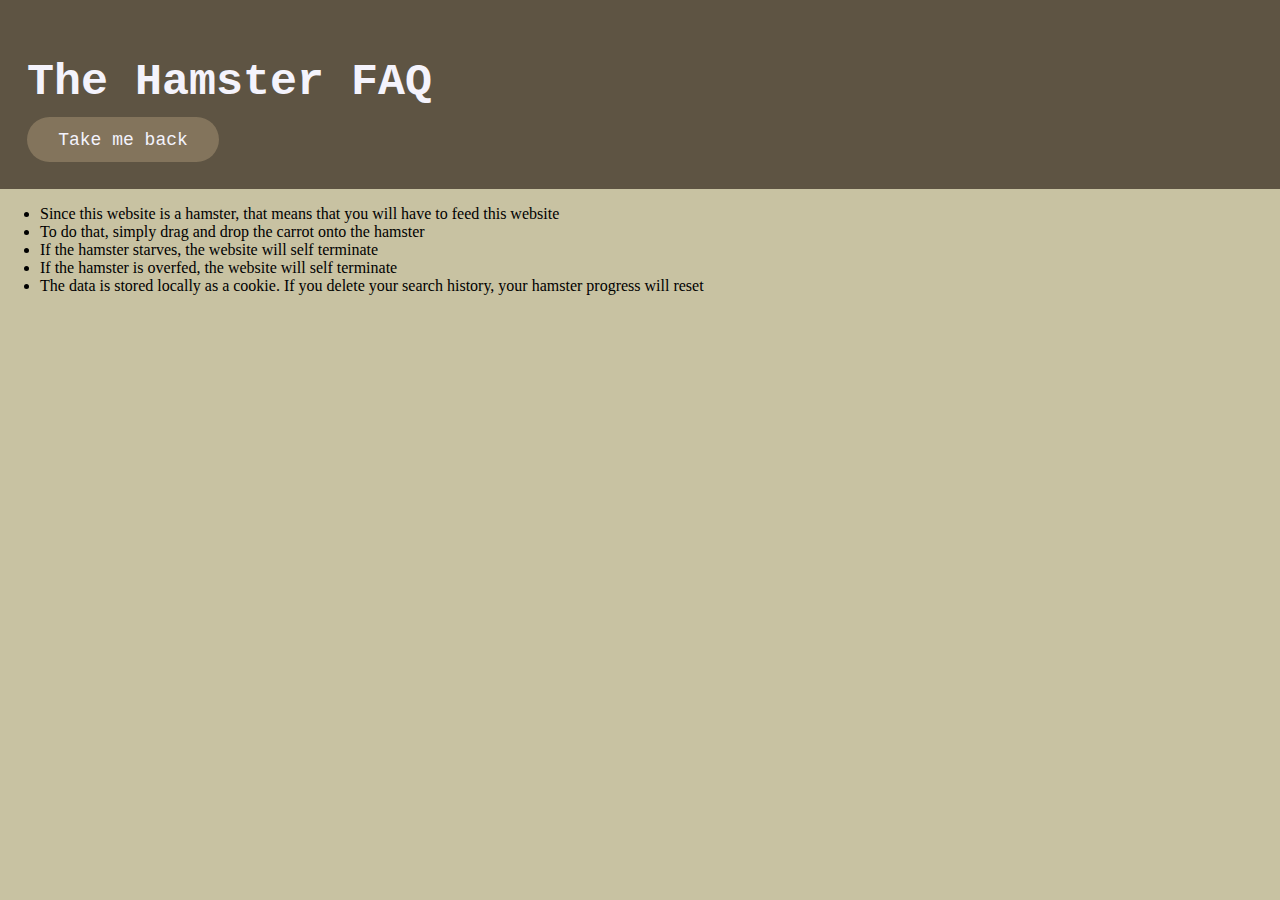
==== what.html @ 2fb76ba3 "Add files via upload" ====
<!DOCTYPE html>
<html>
    <head>
        <title>Wut is This???</title>
        <link rel="stylesheet" href="styles.css">
    </head>
    <body bgcolor="#c8c2a2" id="body">
        <div id="header">
            <div id="header-text-container">
                <h1 id="header-text">The Hamster FAQ</h1>
            </div>
            <button class="header-button" onclick="window.close();">Take me back</button>
        </div>
        <div>
            <ul>
                <li>Since this website is a hamster, that means that you will have to feed this website</li>
                <li>To do that, simply drag and drop the carrot onto the hamster</li>
                <li>If the hamster starves, the website will self terminate</li>
                <li>If the hamster is overfed, the website will self terminate</li>
                <li>The data is stored locally as a cookie. If you delete your search history, your hamster progress will reset</li>
            </ul>
        </div>
    </body>
</html>
---- styles.css ----
body{
    margin: 0px;
    width: 100vw;
    overflow-x: hidden;
    padding: 0px;
    margin: 0px;
}
#header-text{
    font-size: 5vmin;
    font-family: monospace;
    color: #f4f3fc;
}

#header{
    width: 100vw;
    background-color: #5e5443;
    /* position: absolute; */
    left: 0vw;
    top: 0vh;
    padding: 3vmin;
    margin: 0px;
}

.header-button{
    display: inline;
    position: relative;
    color: #f4f3fc;
    background-color: #83745c;
    font-family: monospace;
    height: 5vh;
    width: 15vw;
    font-size: 3vmin;
    margin-right: 3vw;
    font-size: 2vmin;
    text-align: center;
    border: none;
    transition: transform 0.5s;
    border-radius: 25px;
    animation: pop 2s 1;
}

.header-button:hover{
    transform: scale(1.1);
    background-color: #a79477;
}

@keyframes type{
    from{width: 0%;}
    to{width: 100%;}
}

@keyframes pop{
    0%{transform: scale(0);}
    50%{transform: scale(0);}
    100%{transform: scale(1);}
}

@keyframes slide-in-right{
    from{
        transform: translateX(-100vw);
    }
    to{
        transform: translateX(0vw);
    }
}

@keyframes slide-in-left{
    from{
        transform: translateX(100vw);
    }
    to{
        transform: translateX(0vw);
    }
}

#header-text-container{
    height: 10vh;
    animation: type 5s 1 linear;
    overflow: hidden;
    white-space: nowrap;
}

#instructions, #hamster{
    width: 80vw;
    padding: 3vmin;
    position: relative;
    left: calc(10vw - 3vmin);
    margin-top: 3vh;
    border-radius: 25px;
    background-color: #5e5443;
    color: #f4f3fc;
    font-family: monospace;

}
#instructions{
    height: 10vh;
    font-size: 2vmin;
    transition: transform 0.5s;
    animation: slide-in-right 0.5s 1 linear;
}

#instructions:hover{
    transform: scale(1.1)
}

#hamster{
    animation: slide-in-left 0.5s 1 linear;
}

#hamster-stats, #hamster-container{
    background-color: #83745c;
    font-family: monospace;
    width: 60vw;
    margin: 5vh 10vw;
    padding: 3vmin;
    text-align: center;
    border-radius: 25px;
    
}

.hamster-stats-text{
    font-family: monospace;
    font-size: 4vmin;
}

#magical-carrot{
    height: 30vh;
    cursor: move;
}

#magical-carrot:hover{
    transform: scale(1.1);
}

#growing-hamster{
    width: 8cm;
    position: relative;
    left: calc(30vw - 4cm);

}

#hamster-head{
    width: 8cm;
    height: 8cm;
}

#hamster-bottom{
    height: 2.56cm;
    width: 8cm;
}

#hamster-body{
    width: 8cm;
    height: 8cm;
}

#hamster-head, #hamster-bottom, #hamster-body{
    display: block;
}

#death{
    font-family: monospace;
    color: darkred;
    font-size: 5vmin;
    text-align: center;
}
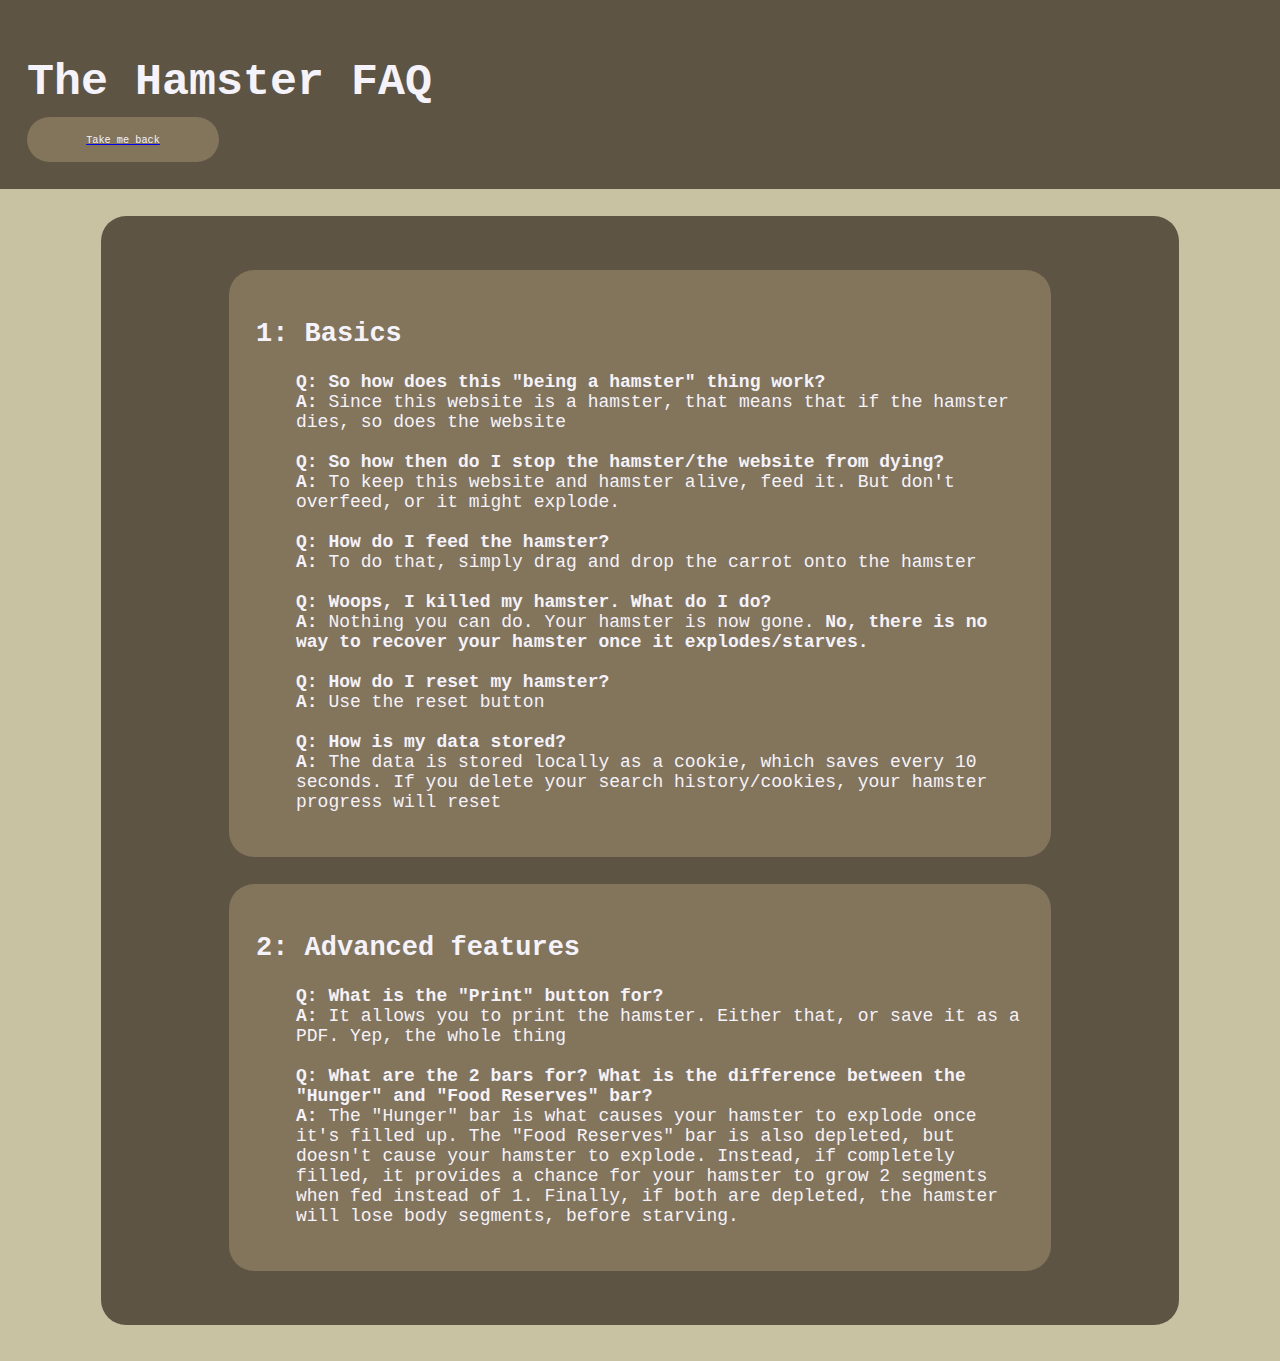
==== commit 21dedd07: "Add files via upload" ====
--- a/what.html
+++ b/what.html
@@ -9,16 +9,46 @@
             <div id="header-text-container">
                 <h1 id="header-text">The Hamster FAQ</h1>
             </div>
-            <button class="header-button" onclick="window.close();">Take me back</button>
+            <a href="index.html"><button class="header-button">Take me back</button></a>
         </div>
-        <div>
-            <ul>
-                <li>Since this website is a hamster, that means that you will have to feed this website</li>
-                <li>To do that, simply drag and drop the carrot onto the hamster</li>
-                <li>If the hamster starves, the website will self terminate</li>
-                <li>If the hamster is overfed, the website will self terminate</li>
-                <li>The data is stored locally as a cookie. If you delete your search history, your hamster progress will reset</li>
-            </ul>
+        <div id="instructions">
+            <div class="instructions-subsection">
+                <h2>1: Basics</h2>
+                <ul style="list-style-type: none;">
+                    <li><b>Q: So how does this "being a hamster" thing work?</b><br>
+                        <b>A:</b> Since this website is a hamster, that means that if the hamster dies, so does the website</li>
+                    <br>
+                    <li><b>Q: So how then do I stop the hamster/the website from dying?</b><br>
+                        <b>A:</b> To keep this website and hamster alive, feed it. But don't overfeed, or it might explode.</li>
+                    <br>
+                    <li><b>Q: How do I feed the hamster?</b><br>
+                        <b>A:</b> To do that, simply drag and drop the carrot onto the hamster</li>
+                    <br>
+                    <li><b>Q: Woops, I killed my hamster. What do I do?</b><br>
+                        <b>A:</b> Nothing you can do. Your hamster is now gone. <b>No, there is no way to recover your hamster once it explodes/starves.</b></li>
+                    <br>
+                    <li><b>Q: How do I reset my hamster?</b><br>
+                        <b>A: </b>Use the reset button</li>
+                    <br>
+                    <li><b>Q: How is my data stored?</b><br>
+                        <b>A:</b> The data is stored locally as a cookie, which saves every 10 seconds. If you delete your search history/cookies, your hamster progress will reset</li>
+                </ul>
+            </div>
+            <div class="instructions-subsection">
+                <h2>2: Advanced features</h2>
+                <ul style="list-style-type: none;">
+                    
+                    <li><b>Q: What is the "Print" button for?</b><br>
+                        <b>A: </b>It allows you to print the hamster. Either that, or save it as a PDF. Yep, the whole thing</li>
+                    <br>
+                    <li><b>Q: What are the 2 bars for? What is the difference between the "Hunger" and "Food Reserves" bar?</b><br>
+                        <b>A: </b>The "Hunger" bar is what causes your hamster to explode once it's filled up. The "Food Reserves" bar is 
+                        also depleted, but doesn't cause your hamster to explode. Instead, if completely filled, it provides a chance for your hamster
+                        to grow 2 segments when fed instead of 1. Finally, if both are depleted, the hamster will lose body segments, before starving.
+                    </li>
+                </ul>
+            </div>
+            
         </div>
     </body>
 </html>--- a/styles.css
+++ b/styles.css
@@ -1,3 +1,6 @@
+* {
+    font-family: monospace;
+}
 body{
     margin: 0px;
     width: 100vw;
@@ -7,31 +10,38 @@
 }
 #header-text{
     font-size: 5vmin;
-    font-family: monospace;
     color: #f4f3fc;
+}
+
+#progress-bar-label{
+    font-size: 3vmin;
 }
 
 #header{
     width: 100vw;
     background-color: #5e5443;
-    /* position: absolute; */
     left: 0vw;
     top: 0vh;
     padding: 3vmin;
     margin: 0px;
 }
 
+.instructions-subsection{
+    width: 60vw;
+    padding: 3vmin;
+    margin: 3vmin calc(10vw - 3vmin);
+    background-color: #83745c;
+    border-radius: 25px;
+}
 .header-button{
     display: inline;
     position: relative;
     color: #f4f3fc;
     background-color: #83745c;
-    font-family: monospace;
+    font-size: 0.8vw;
     height: 5vh;
     width: 15vw;
-    font-size: 3vmin;
     margin-right: 3vw;
-    font-size: 2vmin;
     text-align: center;
     border: none;
     transition: transform 0.5s;
@@ -89,11 +99,9 @@
     border-radius: 25px;
     background-color: #5e5443;
     color: #f4f3fc;
-    font-family: monospace;
 
 }
 #instructions{
-    height: 10vh;
     font-size: 2vmin;
     transition: transform 0.5s;
     animation: slide-in-right 0.5s 1 linear;
@@ -109,7 +117,6 @@
 
 #hamster-stats, #hamster-container{
     background-color: #83745c;
-    font-family: monospace;
     width: 60vw;
     margin: 5vh 10vw;
     padding: 3vmin;
@@ -119,7 +126,6 @@
 }
 
 .hamster-stats-text{
-    font-family: monospace;
     font-size: 4vmin;
 }
 
@@ -159,7 +165,6 @@
 }
 
 #death{
-    font-family: monospace;
     color: darkred;
     font-size: 5vmin;
     text-align: center;
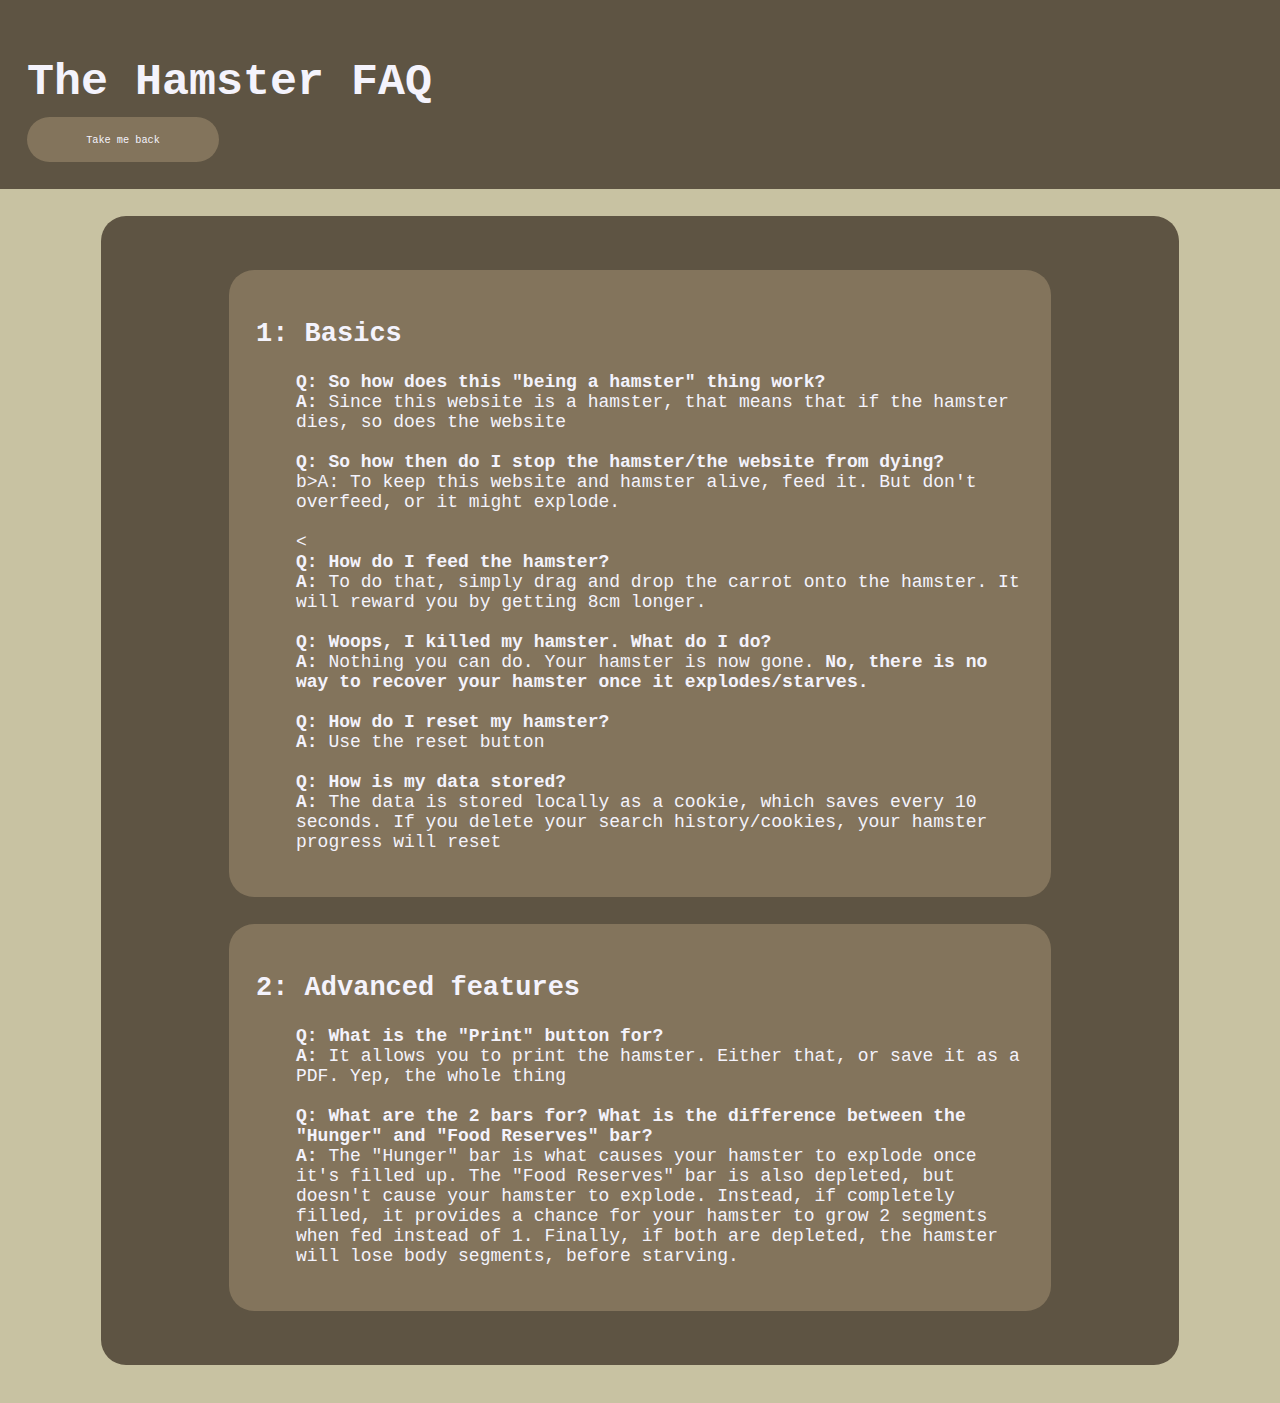
==== commit 0b33e8dc: "Add files via upload" ====
--- a/what.html
+++ b/what.html
@@ -19,10 +19,10 @@
                         <b>A:</b> Since this website is a hamster, that means that if the hamster dies, so does the website</li>
                     <br>
                     <li><b>Q: So how then do I stop the hamster/the website from dying?</b><br>
-                        <b>A:</b> To keep this website and hamster alive, feed it. But don't overfeed, or it might explode.</li>
-                    <br>
+                        b>A:</b> To keep this website and hamster alive, feed it. But don't overfeed, or it might explode.</li>
+                    <br><
                     <li><b>Q: How do I feed the hamster?</b><br>
-                        <b>A:</b> To do that, simply drag and drop the carrot onto the hamster</li>
+                        <b>A:</b> To do that, simply drag and drop the carrot onto the hamster. It will reward you by getting 8cm longer.</li>
                     <br>
                     <li><b>Q: Woops, I killed my hamster. What do I do?</b><br>
                         <b>A:</b> Nothing you can do. Your hamster is now gone. <b>No, there is no way to recover your hamster once it explodes/starves.</b></li>
--- a/styles.css
+++ b/styles.css
@@ -32,6 +32,7 @@
     margin: 3vmin calc(10vw - 3vmin);
     background-color: #83745c;
     border-radius: 25px;
+    transition: transform 0.2s ease-out;
 }
 .header-button{
     display: inline;
@@ -99,16 +100,17 @@
     border-radius: 25px;
     background-color: #5e5443;
     color: #f4f3fc;
+    will-change: filter;
+    transition: filter 0.2s ease-out;
 
 }
 #instructions{
     font-size: 2vmin;
-    transition: transform 0.5s;
-    animation: slide-in-right 0.5s 1 linear;
+    animation: slide-in-right 0.5s 1 linear;  
 }
 
-#instructions:hover{
-    transform: scale(1.1)
+#instructions:hover, #hamster:hover{
+    filter: drop-shadow(10px 10px rgba(0, 0, 0, 0.75));
 }
 
 #hamster{
@@ -122,9 +124,13 @@
     padding: 3vmin;
     text-align: center;
     border-radius: 25px;
+    transition: transform 0.2s ease-out;
     
 }
 
+#hamster-stats:hover, #hamster-container:hover, .instructions-subsection:hover{
+    transform: translateY(-1vh);
+}
 .hamster-stats-text{
     font-size: 4vmin;
 }
@@ -169,3 +175,21 @@
     font-size: 5vmin;
     text-align: center;
 }
+
+a{
+    text-decoration: none;
+}
+
+#popcorn-button{
+    width: 5vw;
+    display: inline;
+    position: sticky;
+    bottom: 0;
+    left: 0;
+    transition: transform 0.1s ease-out,
+}
+
+#popcorn-button:hover{
+    transform: scale(1.1) rotate(10deg);
+}
+
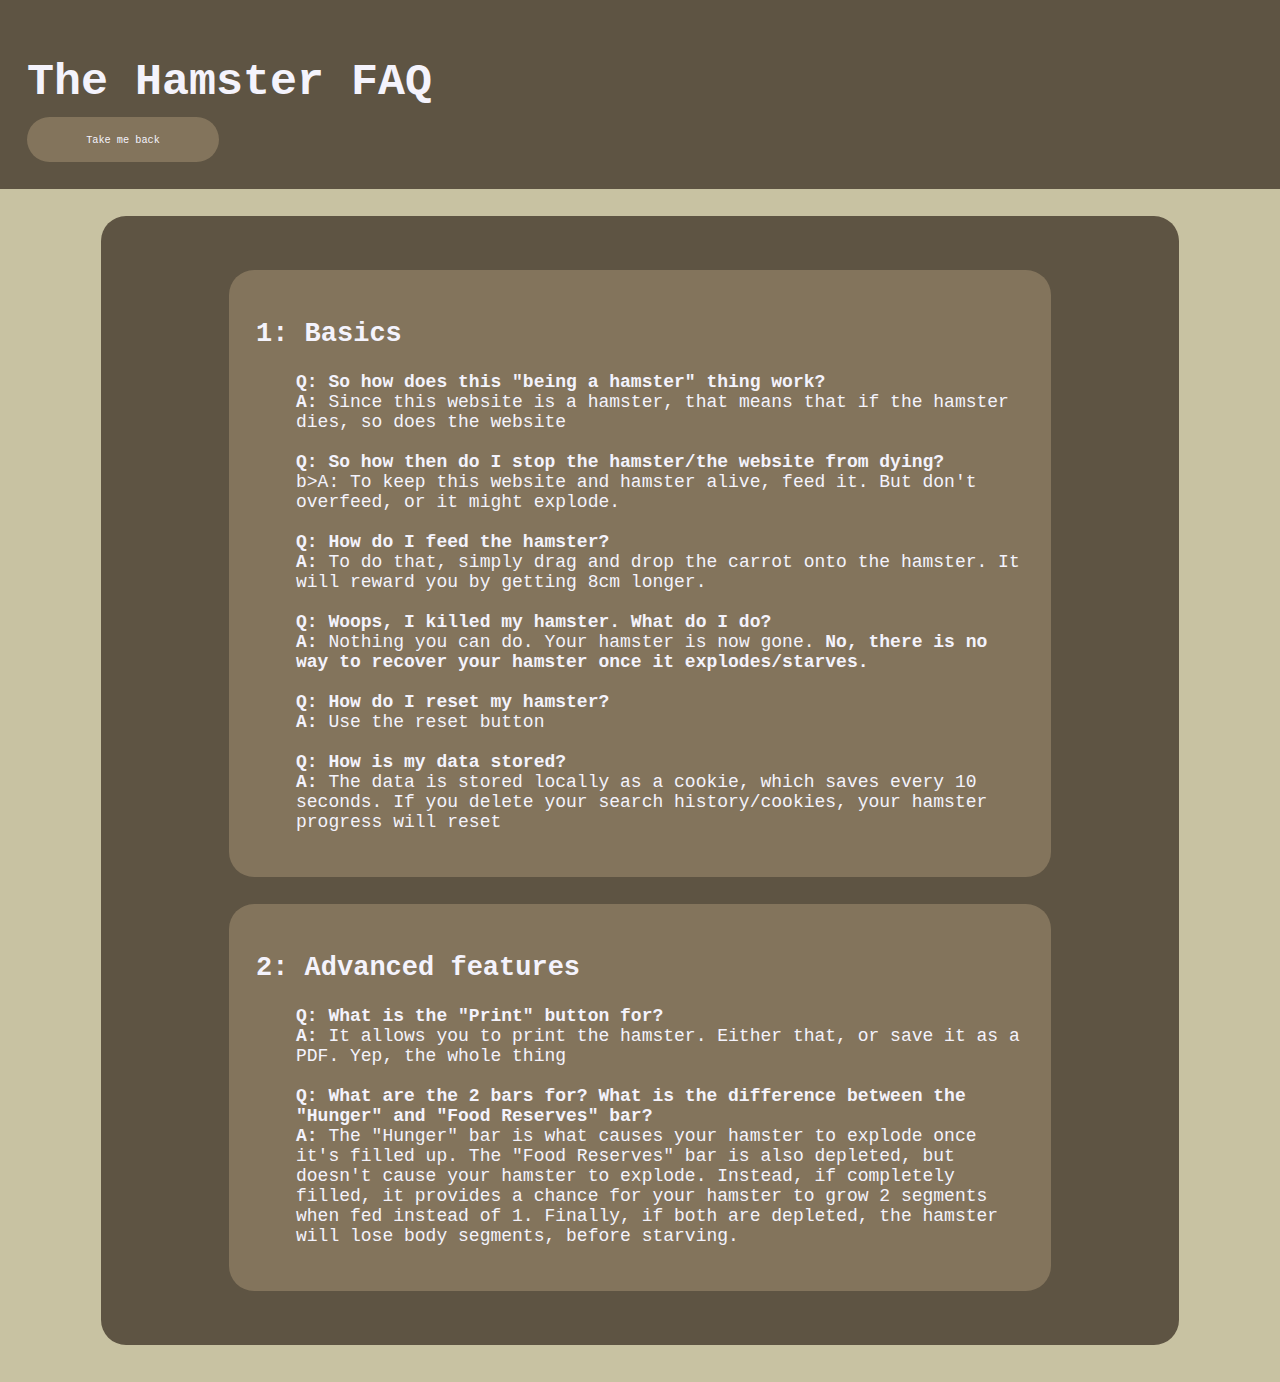
==== commit 9f260e43: "Add files via upload" ====
--- a/what.html
+++ b/what.html
@@ -20,7 +20,7 @@
                     <br>
                     <li><b>Q: So how then do I stop the hamster/the website from dying?</b><br>
                         b>A:</b> To keep this website and hamster alive, feed it. But don't overfeed, or it might explode.</li>
-                    <br><
+                    <br>
                     <li><b>Q: How do I feed the hamster?</b><br>
                         <b>A:</b> To do that, simply drag and drop the carrot onto the hamster. It will reward you by getting 8cm longer.</li>
                     <br>
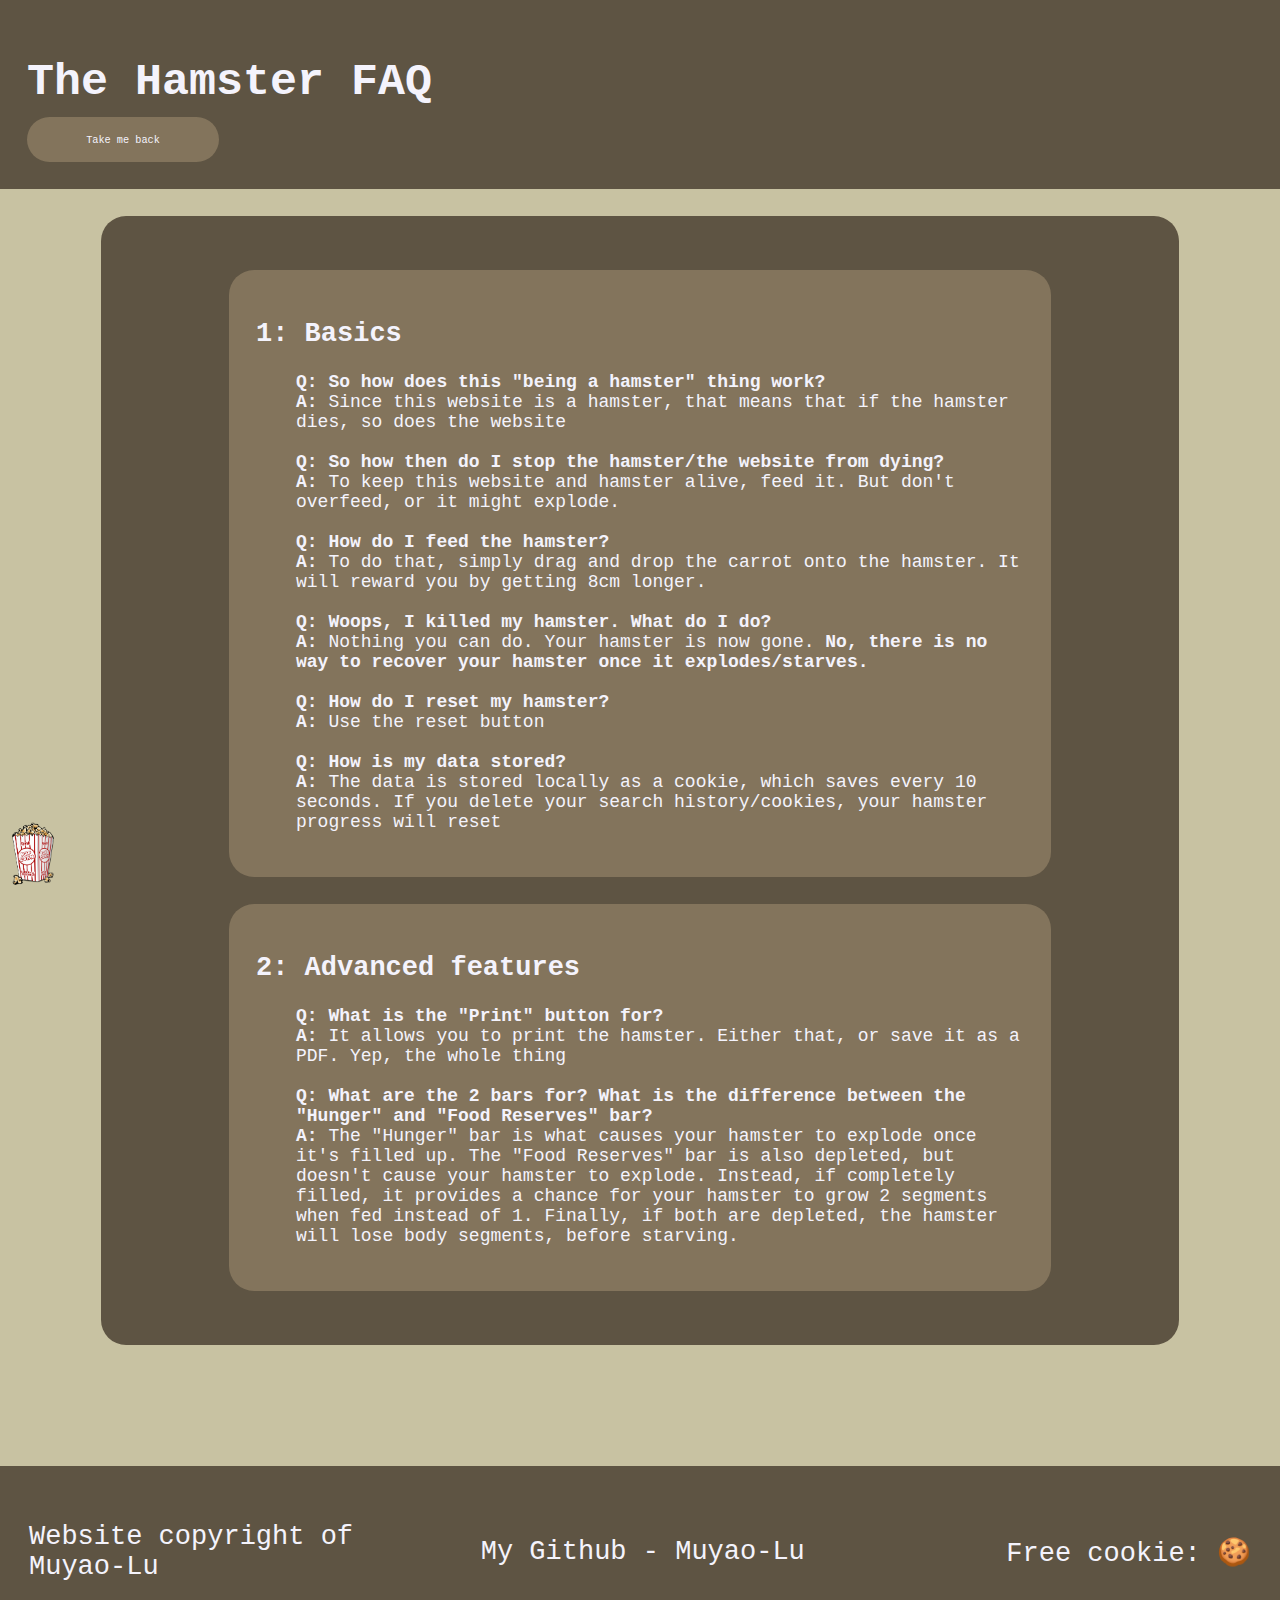
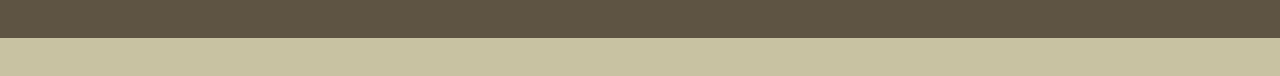
==== commit 0b1773b1: "Add files via upload" ====
--- a/what.html
+++ b/what.html
@@ -19,7 +19,7 @@
                         <b>A:</b> Since this website is a hamster, that means that if the hamster dies, so does the website</li>
                     <br>
                     <li><b>Q: So how then do I stop the hamster/the website from dying?</b><br>
-                        b>A:</b> To keep this website and hamster alive, feed it. But don't overfeed, or it might explode.</li>
+                        <b>A:</b> To keep this website and hamster alive, feed it. But don't overfeed, or it might explode.</li>
                     <br>
                     <li><b>Q: How do I feed the hamster?</b><br>
                         <b>A:</b> To do that, simply drag and drop the carrot onto the hamster. It will reward you by getting 8cm longer.</li>
@@ -48,6 +48,23 @@
                     </li>
                 </ul>
             </div>
+        
+        </div>
+        <audio loop hidden id="music">
+            <source src="hamster_on_piano.mp3">
+        </audio>
+        <img onclick="play_music()" src="popcorn.png" alt="mysterious popcorn" id="popcorn-button">
+        <script src="music.js"></script>
+        <div id="footer">
+            <table>
+                <tbody>
+                    <tr>
+                        <td style="text-align: left;" class="footer-table-cell"><p class="footer-text">Website copyright of Muyao-Lu</p></td>
+                        <td style="text-align: center;" class="footer-table-cell"><p class="footer-text" >My Github - <a href="https://github.com/Muyao-Lu">Muyao-Lu</a></p></td>
+                        <td style="text-align: right;" class="footer-table-cell"><p class="footer-text" >Free cookie: &#127850;</p></td>
+                    </tr>
+                </tbody>
+            </table>
             
         </div>
     </body>
--- a/styles.css
+++ b/styles.css
@@ -1,9 +1,13 @@
 * {
     font-family: monospace;
+
+}
+a{
+    text-decoration: none;
+    color: #f4f3fc;
 }
 body{
     margin: 0px;
-    width: 100vw;
     overflow-x: hidden;
     padding: 0px;
     margin: 0px;
@@ -18,7 +22,6 @@
 }
 
 #header{
-    width: 100vw;
     background-color: #5e5443;
     left: 0vw;
     top: 0vh;
@@ -193,3 +196,24 @@
     transform: scale(1.1) rotate(10deg);
 }
 
+#footer{
+    background-color: #5e5443;
+    margin: 0px;
+    margin-top: 3vh;
+    
+}
+
+.footer-text{
+    color: #f4f3fc;
+    font-size: 3vmin;
+}
+
+.footer-table-cell{
+    border: none;
+    width: 33vw;
+    padding: 3vmin;
+}
+
+
+
+
